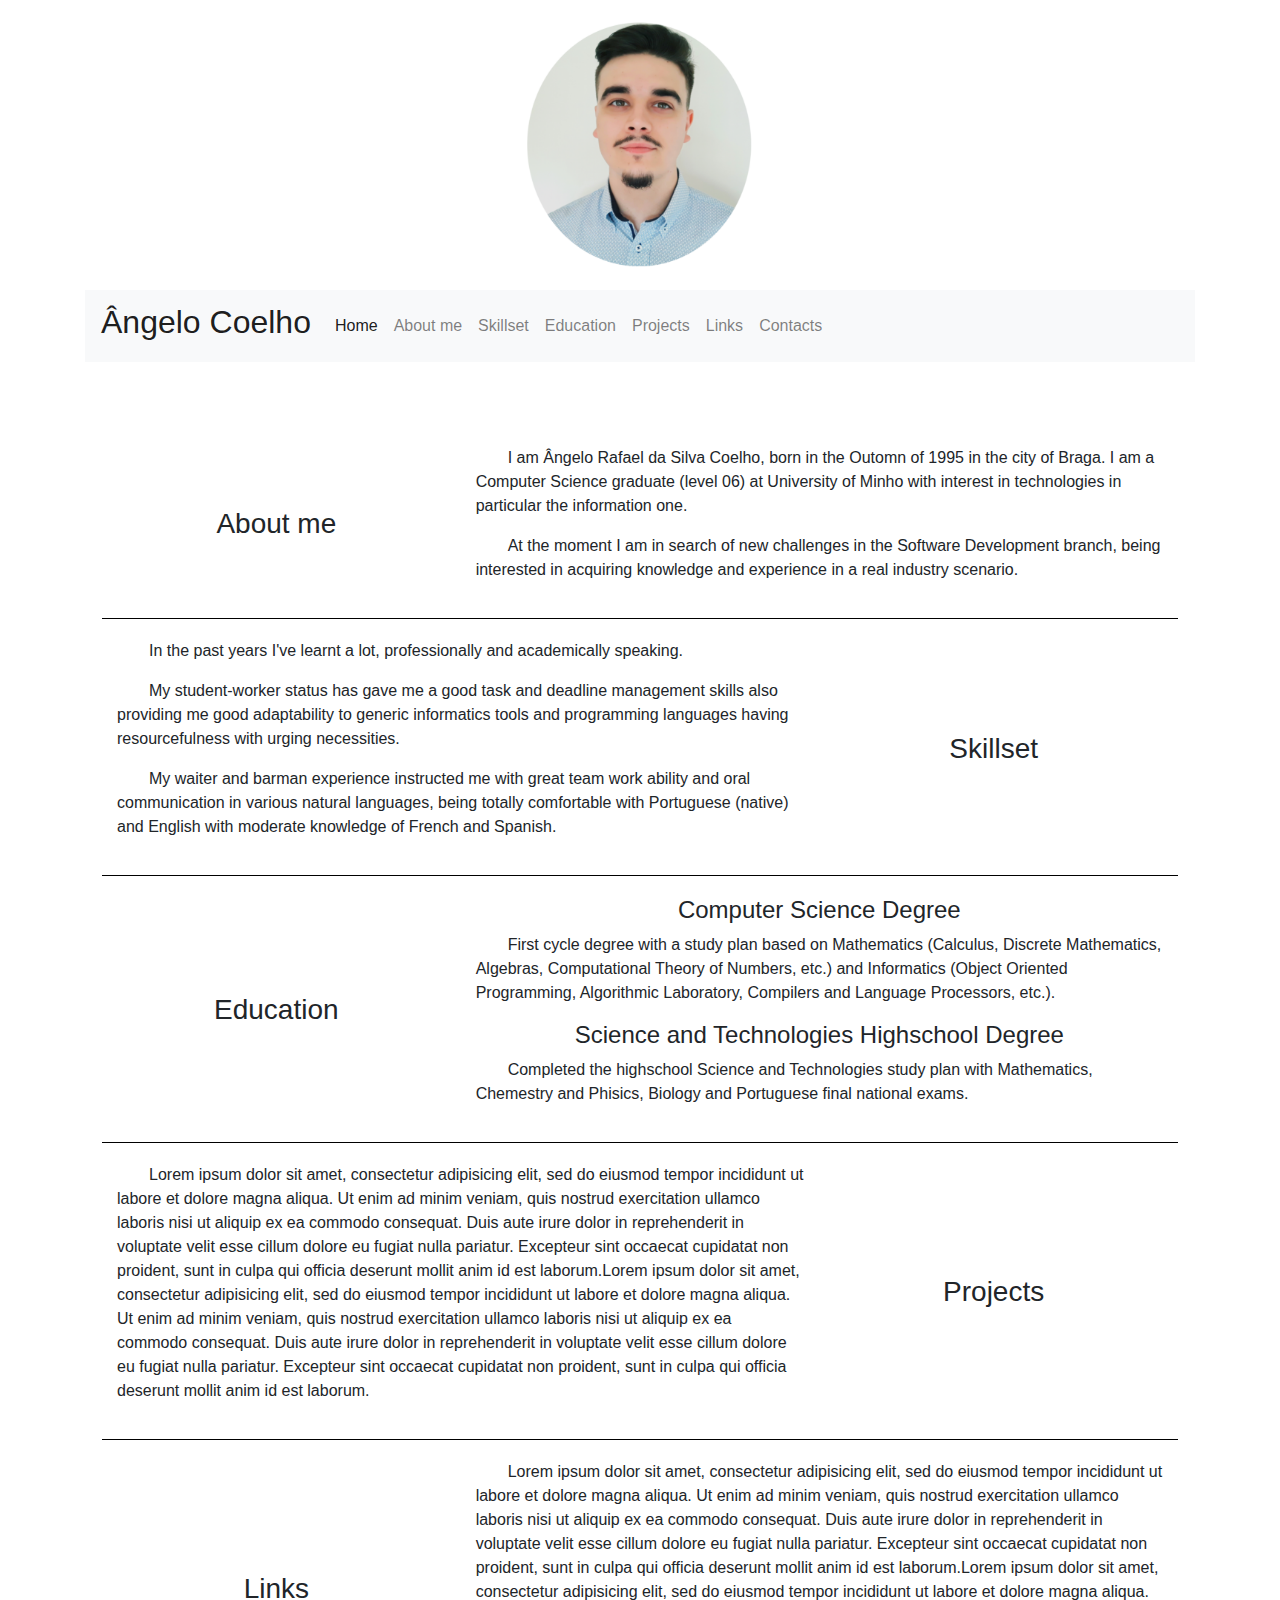
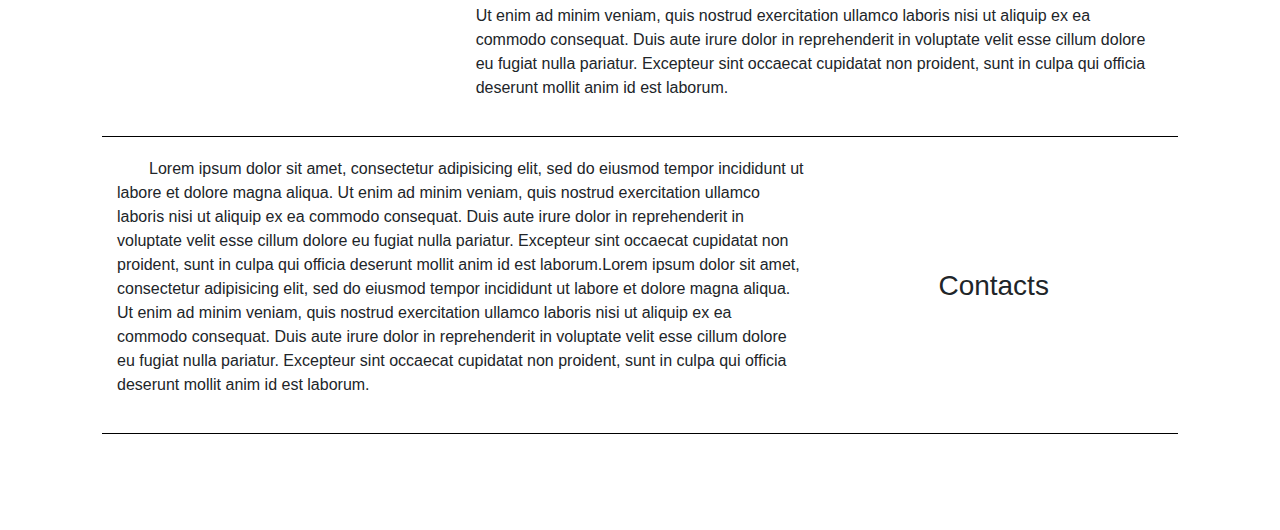
==== index.html @ bbdc009b "Education section text corrected" ====
<!doctype html>
<html lang="pt">
  <head>
    <!-- Required meta tags -->
    <meta charset="utf-8">
    <meta name="viewport" content="width=device-width, initial-scale=1, shrink-to-fit=no">

    <!-- Bootstrap CSS -->
    <link rel="stylesheet" href="https://maxcdn.bootstrapcdn.com/bootstrap/4.0.0/css/bootstrap.min.css" integrity="sha384-Gn5384xqQ1aoWXA+058RXPxPg6fy4IWvTNh0E263XmFcJlSAwiGgFAW/dAiS6JXm" crossorigin="anonymous">

    <style type="text/css">
      
    p {
      text-indent: 2em;
    }

    p + p {
    text-indent: 2em;
    } 

    .page-header{
      align-content: middle;
      text-align: center;
      padding: 20px 20px 20px 20px;
    }

    .page-header > img{
      height: 250px; 
    }

    .page-header > h1{
      font-size: 30pt;
    }


    .navbar-nav{
      float:right;
    }

    .navbar-brand{
      float:left;
    }

    .collapse{
      float:right;
    }

    .jumbotron{
      background-color: #FFF;
    }

    .row {
      border-bottom: 1px solid #000;
      padding-top: 20px;
    }

    .row-flex {
      display: -webkit-box;
      display: -ms-flexbox;
      display: flex;
      -ms-flex-wrap: wrap;
          flex-wrap: wrap;
    }

    [class*="col-"] {
      margin-bottom: 20px;
    }

    .content {
      height: 100%;
      padding: 20px 20px 10px 10px;
      /*background-color: rgb(5,5,5,.03);*/
      text-align:center;
      display: flex;
      flex-direction: column;
      justify-content: center;
    }

    .content > h3{
      vertical-align: middle !important;
    }

    .content-text > h4{
      vertical-align: middle !important;
      text-align:center;
    }

    </style>

    <title>Ângelo Coelho</title>
  </head>
  <body>
   
    <div class="container">
      

      <div class="page-header">
        <img src="img/avatar.png">

      </div>

      <nav class="navbar navbar-fixed-top  navbar-expand-lg navbar-light bg-light">
        <a class="navbar-brand" href="#">
          <h2>Ângelo Coelho</h2>
        </a>
        <button class="navbar-toggler" type="button" data-toggle="collapse" data-target="#navbarNavAltMarkup" aria-controls="navbarNavAltMarkup" aria-expanded="false" aria-label="Toggle navigation">
          <span class="navbar-toggler-icon"></span>
        </button>
        <div class="collapse navbar-collapse" id="navbarNavAltMarkup">
          <div class="navbar-nav">
            <a class="nav-item nav-link active" href="#">Home <span class="sr-only">(current)</span></a>
            <a class="nav-item nav-link" href="#aboutme">About me</a>
            <a class="nav-item nav-link" href="#skillset">Skillset</a>
            <a class="nav-item nav-link" href="#education">Education</a>
            <a class="nav-item nav-link" href="#projects">Projects</a>
            <a class="nav-item nav-link" href="#links">Links</a>
            <a class="nav-item nav-link" href="#contacts">Contacts</a>
          </div>
        </div>
      </nav>

      <div class="jumbotron">
        
          <div id="aboutme" class="row row-flex ">

            <div class="col-lg-4 col-md-4 col-sm-3 col-xs-3">
              <div class="content">
                <h3>About me</h3>
              </div>
              
              
            </div>

            <div class="col-lg-8 col-md-8 col-sm-9 col-xs-9">
              <p>I am Ângelo Rafael da Silva Coelho, born in the Outomn of 1995 in the city of Braga. I am a Computer Science graduate (level 06) at University of Minho with interest in technologies in particular the information one. </p>
              <p>At the moment I am in search of new challenges in the Software Development branch, being interested in acquiring knowledge and experience in a real industry scenario.</p>
            </div>
          </div>

          <div id="skillset" class="row row-flex">
            <div class="col-lg-8 col-md-8 col-sm-9 col-xs-9 col-xs-push-9">
              <p>In the past years I've learnt a lot, professionally and academically speaking.</p>
              <p>My student-worker status has gave me a good task and deadline management skills also providing me good adaptability to generic informatics tools and programming languages having resourcefulness with urging necessities.</p>
              <p>My waiter and barman experience instructed me with great team work ability and oral communication in various natural languages, being totally comfortable with Portuguese (native) and English with moderate knowledge of French and Spanish.</p>
            </div>

            <div class="col-lg-4 col-md-4 col-sm-3 col-xs-3 col-xs-pull-3">
              <div class="content">
                <h3>Skillset</h3>
              </div>
            </div>
          </div>


          <div id="education" class="row row-flex">
            <div class="col-lg-4 col-md-4 col-sm-3 col-xs-3">
              <div class="content">
                <h3>Education</h3>
              </div>
            </div>

            <div class="col-lg-8 col-md-8 col-sm-9 col-xs-9 ">
              <div class="content-text">
                <h4>Computer Science Degree</h4>
              </div>
              <p>First cycle degree with a study plan based on Mathematics (Calculus, Discrete Mathematics, Algebras, Computational Theory of Numbers, etc.) and Informatics (Object Oriented Programming, Algorithmic
     Laboratory, Compilers and Language Processors, etc.).</p>

              <div class="content-text">
                <h4>Science and Technologies Highschool Degree</h4>
                <p>Completed the highschool Science and Technologies study plan with Mathematics, Chemestry and Phisics, Biology and Portuguese final national exams. </p>
              </div>
            </div>
          </div>

          <div id="projects" class="row row-flex">
            <div class="col-lg-8 col-md-8 col-sm-9 col-xs-9">
              <p>Lorem ipsum dolor sit amet, consectetur adipisicing elit, sed do eiusmod
              tempor incididunt ut labore et dolore magna aliqua. Ut enim ad minim veniam,
              quis nostrud exercitation ullamco laboris nisi ut aliquip ex ea commodo
              consequat. Duis aute irure dolor in reprehenderit in voluptate velit esse
              cillum dolore eu fugiat nulla pariatur. Excepteur sint occaecat cupidatat non
              proident, sunt in culpa qui officia deserunt mollit anim id est laborum.Lorem ipsum dolor sit amet, consectetur adipisicing elit, sed do eiusmod
              tempor incididunt ut labore et dolore magna aliqua. Ut enim ad minim veniam,
              quis nostrud exercitation ullamco laboris nisi ut aliquip ex ea commodo
              consequat. Duis aute irure dolor in reprehenderit in voluptate velit esse
              cillum dolore eu fugiat nulla pariatur. Excepteur sint occaecat cupidatat non
              proident, sunt in culpa qui officia deserunt mollit anim id est laborum.</p>
            </div>

            <div class="col-lg-4 col-md-4 col-sm-3 col-xs-3">
              <div class="content">
                <h3>Projects</h3>
              </div>
            </div>
          </div>

          <div id="links" class="row row-flex">
            <div class="col-lg-4 col-md-4 col-sm-3 col-xs-3">
              <div class="content">
                <h3>Links</h3>
              </div>
            </div>

            <div class="col-lg-8 col-md-8 col-sm-9 col-xs-9">
              <p>Lorem ipsum dolor sit amet, consectetur adipisicing elit, sed do eiusmod
              tempor incididunt ut labore et dolore magna aliqua. Ut enim ad minim veniam,
              quis nostrud exercitation ullamco laboris nisi ut aliquip ex ea commodo
              consequat. Duis aute irure dolor in reprehenderit in voluptate velit esse
              cillum dolore eu fugiat nulla pariatur. Excepteur sint occaecat cupidatat non
              proident, sunt in culpa qui officia deserunt mollit anim id est laborum.Lorem ipsum dolor sit amet, consectetur adipisicing elit, sed do eiusmod
              tempor incididunt ut labore et dolore magna aliqua. Ut enim ad minim veniam,
              quis nostrud exercitation ullamco laboris nisi ut aliquip ex ea commodo
              consequat. Duis aute irure dolor in reprehenderit in voluptate velit esse
              cillum dolore eu fugiat nulla pariatur. Excepteur sint occaecat cupidatat non
              proident, sunt in culpa qui officia deserunt mollit anim id est laborum.</p>
            </div>
          </div>

          <div id="contacts" class="row row-flex">
            <div class="col-lg-8 col-md-8 col-sm-9 col-xs-9">
              <p>Lorem ipsum dolor sit amet, consectetur adipisicing elit, sed do eiusmod
              tempor incididunt ut labore et dolore magna aliqua. Ut enim ad minim veniam,
              quis nostrud exercitation ullamco laboris nisi ut aliquip ex ea commodo
              consequat. Duis aute irure dolor in reprehenderit in voluptate velit esse
              cillum dolore eu fugiat nulla pariatur. Excepteur sint occaecat cupidatat non
              proident, sunt in culpa qui officia deserunt mollit anim id est laborum.Lorem ipsum dolor sit amet, consectetur adipisicing elit, sed do eiusmod
              tempor incididunt ut labore et dolore magna aliqua. Ut enim ad minim veniam,
              quis nostrud exercitation ullamco laboris nisi ut aliquip ex ea commodo
              consequat. Duis aute irure dolor in reprehenderit in voluptate velit esse
              cillum dolore eu fugiat nulla pariatur. Excepteur sint occaecat cupidatat non
              proident, sunt in culpa qui officia deserunt mollit anim id est laborum.</p>
            </div>

            <div class="col-lg-4 col-md-4 col-sm-3 col-xs-3">
              <div class="content">
                <h3>Contacts</h3>
              </div>
            </div>
          </div>

      </div>

    </div>






    <!-- Optional JavaScript -->
    <!-- jQuery first, then Popper.js, then Bootstrap JS -->
    <script src="https://code.jquery.com/jquery-3.2.1.slim.min.js" integrity="sha384-KJ3o2DKtIkvYIK3UENzmM7KCkRr/rE9/Qpg6aAZGJwFDMVNA/GpGFF93hXpG5KkN" crossorigin="anonymous"></script>
    <script src="https://cdnjs.cloudflare.com/ajax/libs/popper.js/1.12.9/umd/popper.min.js" integrity="sha384-ApNbgh9B+Y1QKtv3Rn7W3mgPxhU9K/ScQsAP7hUibX39j7fakFPskvXusvfa0b4Q" crossorigin="anonymous"></script>
    <script src="https://maxcdn.bootstrapcdn.com/bootstrap/4.0.0/js/bootstrap.min.js" integrity="sha384-JZR6Spejh4U02d8jOt6vLEHfe/JQGiRRSQQxSfFWpi1MquVdAyjUar5+76PVCmYl" crossorigin="anonymous"></script>
  </body>
</html>
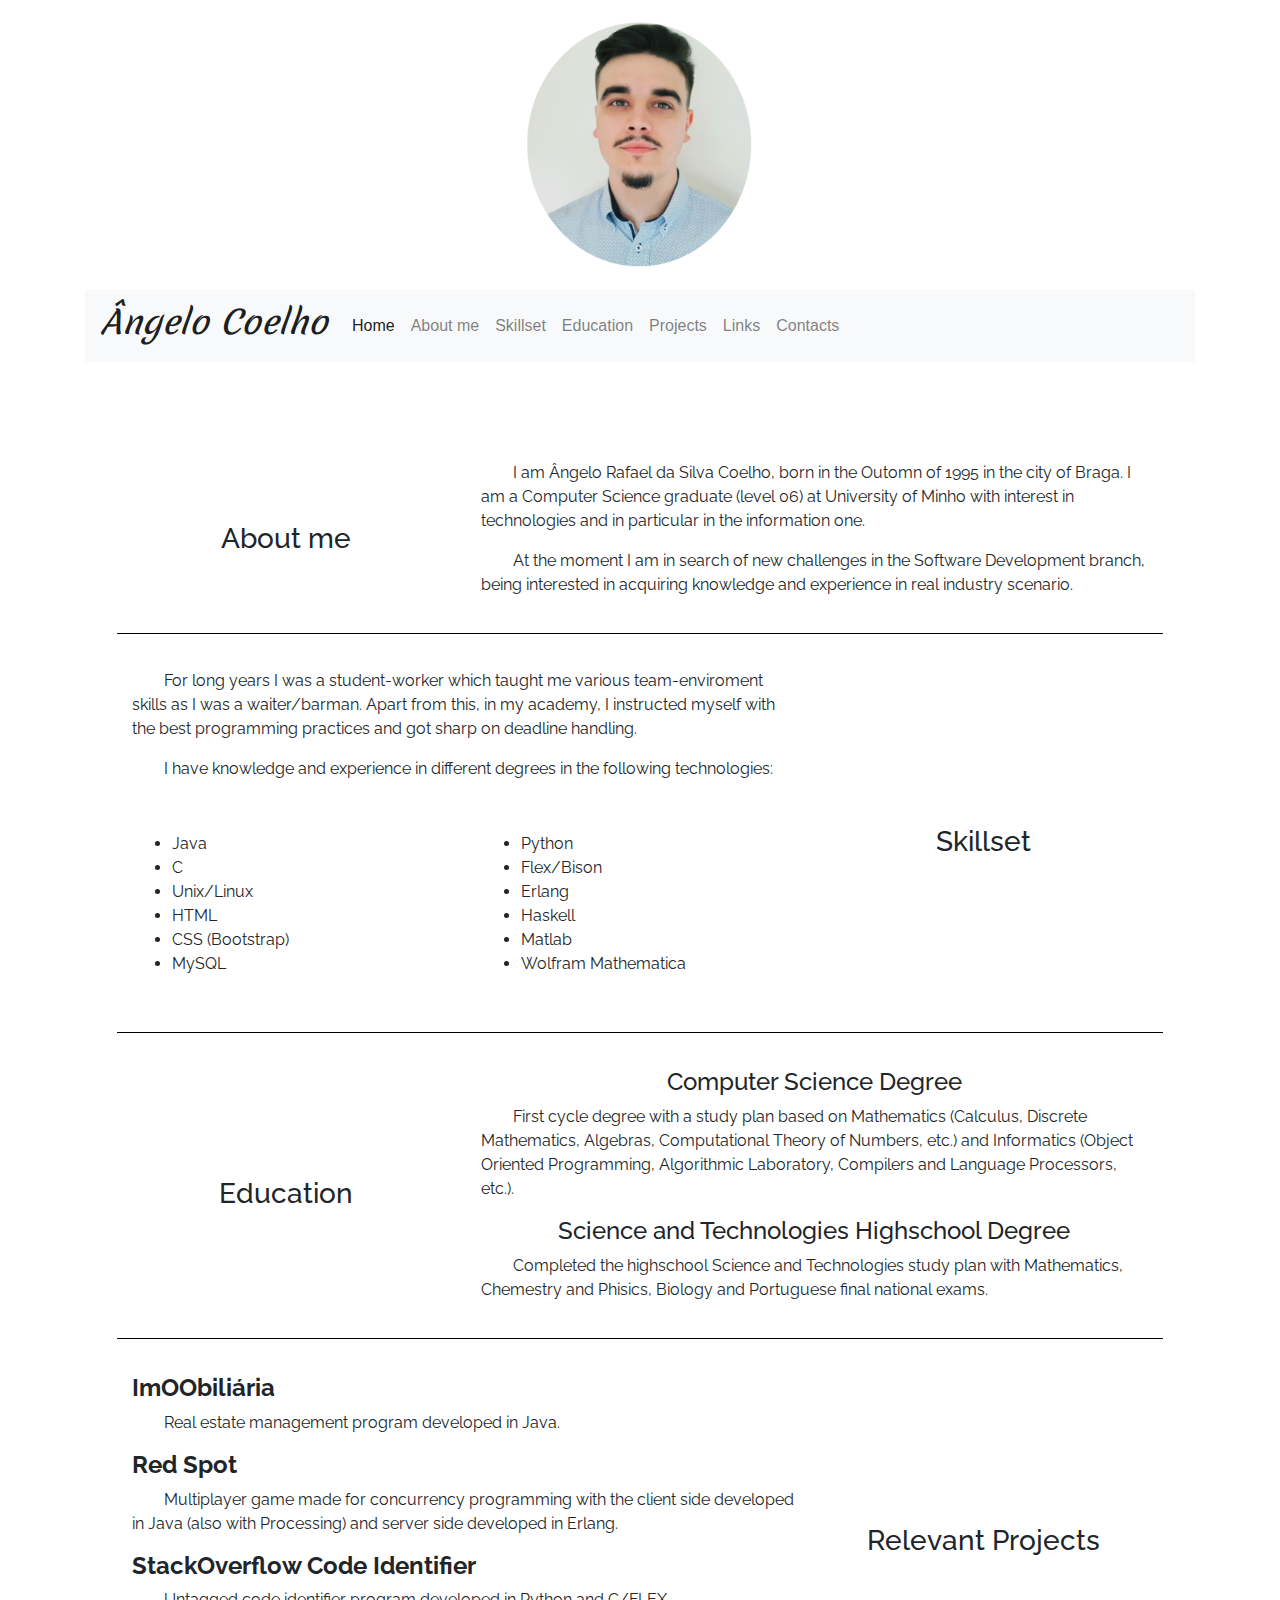
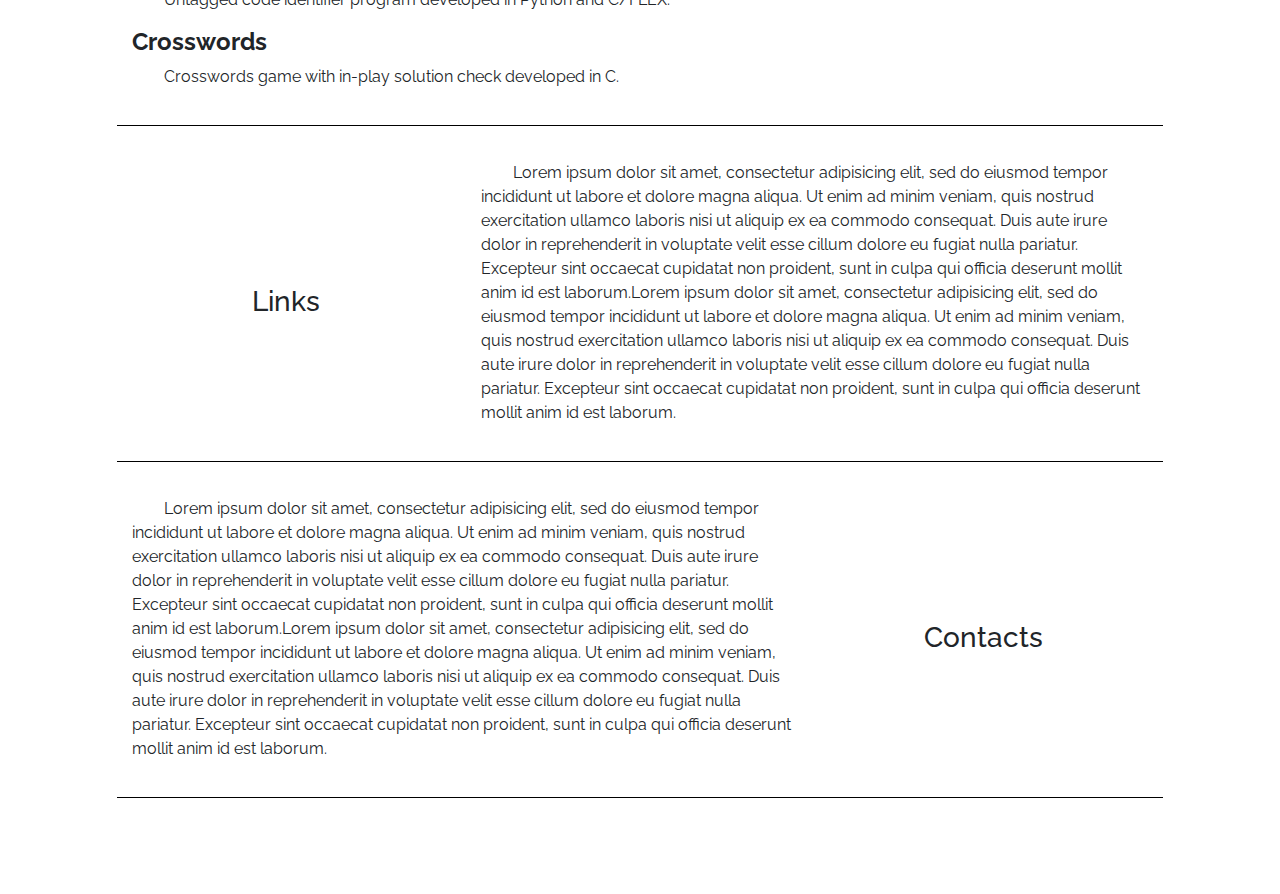
==== commit bd7590bc: "formating changes; complete until Relevant Projects;" ====
--- a/index.html
+++ b/index.html
@@ -8,6 +8,9 @@
     <!-- Bootstrap CSS -->
     <link rel="stylesheet" href="https://maxcdn.bootstrapcdn.com/bootstrap/4.0.0/css/bootstrap.min.css" integrity="sha384-Gn5384xqQ1aoWXA+058RXPxPg6fy4IWvTNh0E263XmFcJlSAwiGgFAW/dAiS6JXm" crossorigin="anonymous">
 
+    <link href="https://fonts.googleapis.com/css?family=Raleway|Merienda" rel="stylesheet">
+
+
     <style type="text/css">
       
     p {
@@ -28,10 +31,6 @@
       height: 250px; 
     }
 
-    .page-header > h1{
-      font-size: 30pt;
-    }
-
 
     .navbar-nav{
       float:right;
@@ -39,6 +38,7 @@
 
     .navbar-brand{
       float:left;
+      font-family: 'Merienda', cursive;
     }
 
     .collapse{
@@ -47,14 +47,20 @@
 
     .jumbotron{
       background-color: #FFF;
+      font-family: 'Raleway', sans-serif;
     }
 
     .row {
       border-bottom: 1px solid #000;
-      padding-top: 20px;
-    }
-
-    .row-flex {
+      padding-top: 35px;
+    }
+
+    .row  .row {
+      border-bottom: none;
+      padding-top: 35px;
+    }
+
+     {
       display: -webkit-box;
       display: -ms-flexbox;
       display: flex;
@@ -74,6 +80,8 @@
       display: flex;
       flex-direction: column;
       justify-content: center;
+      font-size: 25px;
+      font-weight: 900;
     }
 
     .content > h3{
@@ -101,13 +109,13 @@
 
       <nav class="navbar navbar-fixed-top  navbar-expand-lg navbar-light bg-light">
         <a class="navbar-brand" href="#">
-          <h2>Ângelo Coelho</h2>
+          <h2><em>Ângelo Coelho</em></h2>
         </a>
         <button class="navbar-toggler" type="button" data-toggle="collapse" data-target="#navbarNavAltMarkup" aria-controls="navbarNavAltMarkup" aria-expanded="false" aria-label="Toggle navigation">
           <span class="navbar-toggler-icon"></span>
         </button>
         <div class="collapse navbar-collapse" id="navbarNavAltMarkup">
-          <div class="navbar-nav">
+          <div class="navbar-nav ">
             <a class="nav-item nav-link active" href="#">Home <span class="sr-only">(current)</span></a>
             <a class="nav-item nav-link" href="#aboutme">About me</a>
             <a class="nav-item nav-link" href="#skillset">Skillset</a>
@@ -119,47 +127,72 @@
         </div>
       </nav>
 
+    <div class="container">
       <div class="jumbotron">
         
-          <div id="aboutme" class="row row-flex ">
-
-            <div class="col-lg-4 col-md-4 col-sm-3 col-xs-3">
+          <div id="aboutme" class="row flex-sm-row-reverse">
+
+
+            <div class=" col-sm-8 ">
+              <p>I am Ângelo Rafael da Silva Coelho, born in the Outomn of 1995 in the city of Braga. I am a Computer Science graduate (level 06) at University of Minho with interest in technologies and in particular in the information one. </p>
+              <p>At the moment I am in search of new challenges in the Software Development branch, being interested in acquiring knowledge and experience in real industry scenario.</p>
+            </div>
+
+
+            <div class=" col-sm-4 ">
               <div class="content">
                 <h3>About me</h3>
               </div>
               
-              
-            </div>
-
-            <div class="col-lg-8 col-md-8 col-sm-9 col-xs-9">
-              <p>I am Ângelo Rafael da Silva Coelho, born in the Outomn of 1995 in the city of Braga. I am a Computer Science graduate (level 06) at University of Minho with interest in technologies in particular the information one. </p>
-              <p>At the moment I am in search of new challenges in the Software Development branch, being interested in acquiring knowledge and experience in a real industry scenario.</p>
-            </div>
-          </div>
-
-          <div id="skillset" class="row row-flex">
-            <div class="col-lg-8 col-md-8 col-sm-9 col-xs-9 col-xs-push-9">
-              <p>In the past years I've learnt a lot, professionally and academically speaking.</p>
-              <p>My student-worker status has gave me a good task and deadline management skills also providing me good adaptability to generic informatics tools and programming languages having resourcefulness with urging necessities.</p>
-              <p>My waiter and barman experience instructed me with great team work ability and oral communication in various natural languages, being totally comfortable with Portuguese (native) and English with moderate knowledge of French and Spanish.</p>
-            </div>
-
-            <div class="col-lg-4 col-md-4 col-sm-3 col-xs-3 col-xs-pull-3">
+            </div>
+          </div>
+
+
+          <div id="skillset" class="row flex-sm-row-reverse">
+
+            <div class="col-sm-4 ">
               <div class="content">
                 <h3>Skillset</h3>
               </div>
             </div>
-          </div>
-
-
-          <div id="education" class="row row-flex">
-            <div class="col-lg-4 col-md-4 col-sm-3 col-xs-3">
-              <div class="content">
-                <h3>Education</h3>
-              </div>
-            </div>
-
-            <div class="col-lg-8 col-md-8 col-sm-9 col-xs-9 ">
+
+            <div class=" col-sm-8 ">
+             <!--  <p>In the past years I've learnt a lot, professionally and academically speaking.</p> -->
+              <p>For long years I was a student-worker which taught me various team-enviroment skills as I was a waiter/barman. Apart from this, in my academy, I instructed myself with the best programming practices and got sharp on deadline handling.</p>
+              <p>I have knowledge and experience in different degrees in the following technologies:</p>
+              <div class="row">
+                <div class="col-sm-6">
+                  <ul>
+                    <li>Java</li>
+                    <li>C</li>
+                    <li>Unix/Linux</li>
+                    <li>HTML</li>
+                    <li>CSS (Bootstrap)</li>
+                    <li>MySQL</li>
+                  </ul>
+                </div>
+
+                <div class="col-sm-6">
+                  <ul>
+                    <li>Python</li>
+                    <li>Flex/Bison</li>
+                    <li>Erlang</li>
+                    <li>Haskell</li>
+                    <li>Matlab</li>
+                    <li>Wolfram Mathematica</li>
+                  </ul>
+                </div>
+              </div>    
+            </div>
+
+
+          </div>
+
+
+          <div id="education" class="row flex-sm-row-reverse">
+            
+
+            <div class=" col-sm-8  ">
               <div class="content-text">
                 <h4>Computer Science Degree</h4>
               </div>
@@ -171,10 +204,44 @@
                 <p>Completed the highschool Science and Technologies study plan with Mathematics, Chemestry and Phisics, Biology and Portuguese final national exams. </p>
               </div>
             </div>
-          </div>
-
-          <div id="projects" class="row row-flex">
-            <div class="col-lg-8 col-md-8 col-sm-9 col-xs-9">
+
+            <div class=" col-sm-4 ">
+              <div class="content">
+                <h3>Education</h3>
+              </div>
+            </div>
+
+          </div>
+
+          <div id="projects" class="row flex-sm-row-reverse">
+
+            <div class="col-sm-4 ">
+              <div class="content">
+                <h3>Relevant Projects</h3>
+              </div>
+            </div>
+
+            <div class=" col-sm-8 ">
+              <h4><b>ImOObiliária</b></h4>
+              <p>Real estate management program developed in Java.</p>
+
+              <h4><b>Red Spot</b></h4>
+              <p>Multiplayer game made for concurrency programming with the client side developed in Java (also with Processing) and server side developed in Erlang.</p>
+
+              <h4><b>StackOverflow Code Identifier</b></h4>
+              <p>Untagged code identifier program developed in Python and C/FLEX.</p>
+
+              <h4><b>Crosswords</b></h4>
+              <p>Crosswords game with in-play solution check developed in C.</p>
+            </div>
+
+            
+          </div>
+
+          <div id="links" class="row flex-sm-row-reverse">
+            
+
+            <div class=" col-sm-8">
               <p>Lorem ipsum dolor sit amet, consectetur adipisicing elit, sed do eiusmod
               tempor incididunt ut labore et dolore magna aliqua. Ut enim ad minim veniam,
               quis nostrud exercitation ullamco laboris nisi ut aliquip ex ea commodo
@@ -188,21 +255,22 @@
               proident, sunt in culpa qui officia deserunt mollit anim id est laborum.</p>
             </div>
 
-            <div class="col-lg-4 col-md-4 col-sm-3 col-xs-3">
-              <div class="content">
-                <h3>Projects</h3>
-              </div>
-            </div>
-          </div>
-
-          <div id="links" class="row row-flex">
-            <div class="col-lg-4 col-md-4 col-sm-3 col-xs-3">
+            <div class=" col-sm-4 ">
               <div class="content">
                 <h3>Links</h3>
               </div>
             </div>
-
-            <div class="col-lg-8 col-md-8 col-sm-9 col-xs-9">
+          </div>
+
+          <div id="contacts" class="row flex-sm-row-reverse">
+
+            <div class=" col-sm-4">
+              <div class="content">
+                <h3>Contacts</h3>
+              </div>
+            </div>
+
+            <div class=" col-sm-8 ">
               <p>Lorem ipsum dolor sit amet, consectetur adipisicing elit, sed do eiusmod
               tempor incididunt ut labore et dolore magna aliqua. Ut enim ad minim veniam,
               quis nostrud exercitation ullamco laboris nisi ut aliquip ex ea commodo
@@ -215,30 +283,11 @@
               cillum dolore eu fugiat nulla pariatur. Excepteur sint occaecat cupidatat non
               proident, sunt in culpa qui officia deserunt mollit anim id est laborum.</p>
             </div>
-          </div>
-
-          <div id="contacts" class="row row-flex">
-            <div class="col-lg-8 col-md-8 col-sm-9 col-xs-9">
-              <p>Lorem ipsum dolor sit amet, consectetur adipisicing elit, sed do eiusmod
-              tempor incididunt ut labore et dolore magna aliqua. Ut enim ad minim veniam,
-              quis nostrud exercitation ullamco laboris nisi ut aliquip ex ea commodo
-              consequat. Duis aute irure dolor in reprehenderit in voluptate velit esse
-              cillum dolore eu fugiat nulla pariatur. Excepteur sint occaecat cupidatat non
-              proident, sunt in culpa qui officia deserunt mollit anim id est laborum.Lorem ipsum dolor sit amet, consectetur adipisicing elit, sed do eiusmod
-              tempor incididunt ut labore et dolore magna aliqua. Ut enim ad minim veniam,
-              quis nostrud exercitation ullamco laboris nisi ut aliquip ex ea commodo
-              consequat. Duis aute irure dolor in reprehenderit in voluptate velit esse
-              cillum dolore eu fugiat nulla pariatur. Excepteur sint occaecat cupidatat non
-              proident, sunt in culpa qui officia deserunt mollit anim id est laborum.</p>
-            </div>
-
-            <div class="col-lg-4 col-md-4 col-sm-3 col-xs-3">
-              <div class="content">
-                <h3>Contacts</h3>
-              </div>
-            </div>
-          </div>
-
+
+            
+          </div>
+
+        </div>
       </div>
 
     </div>
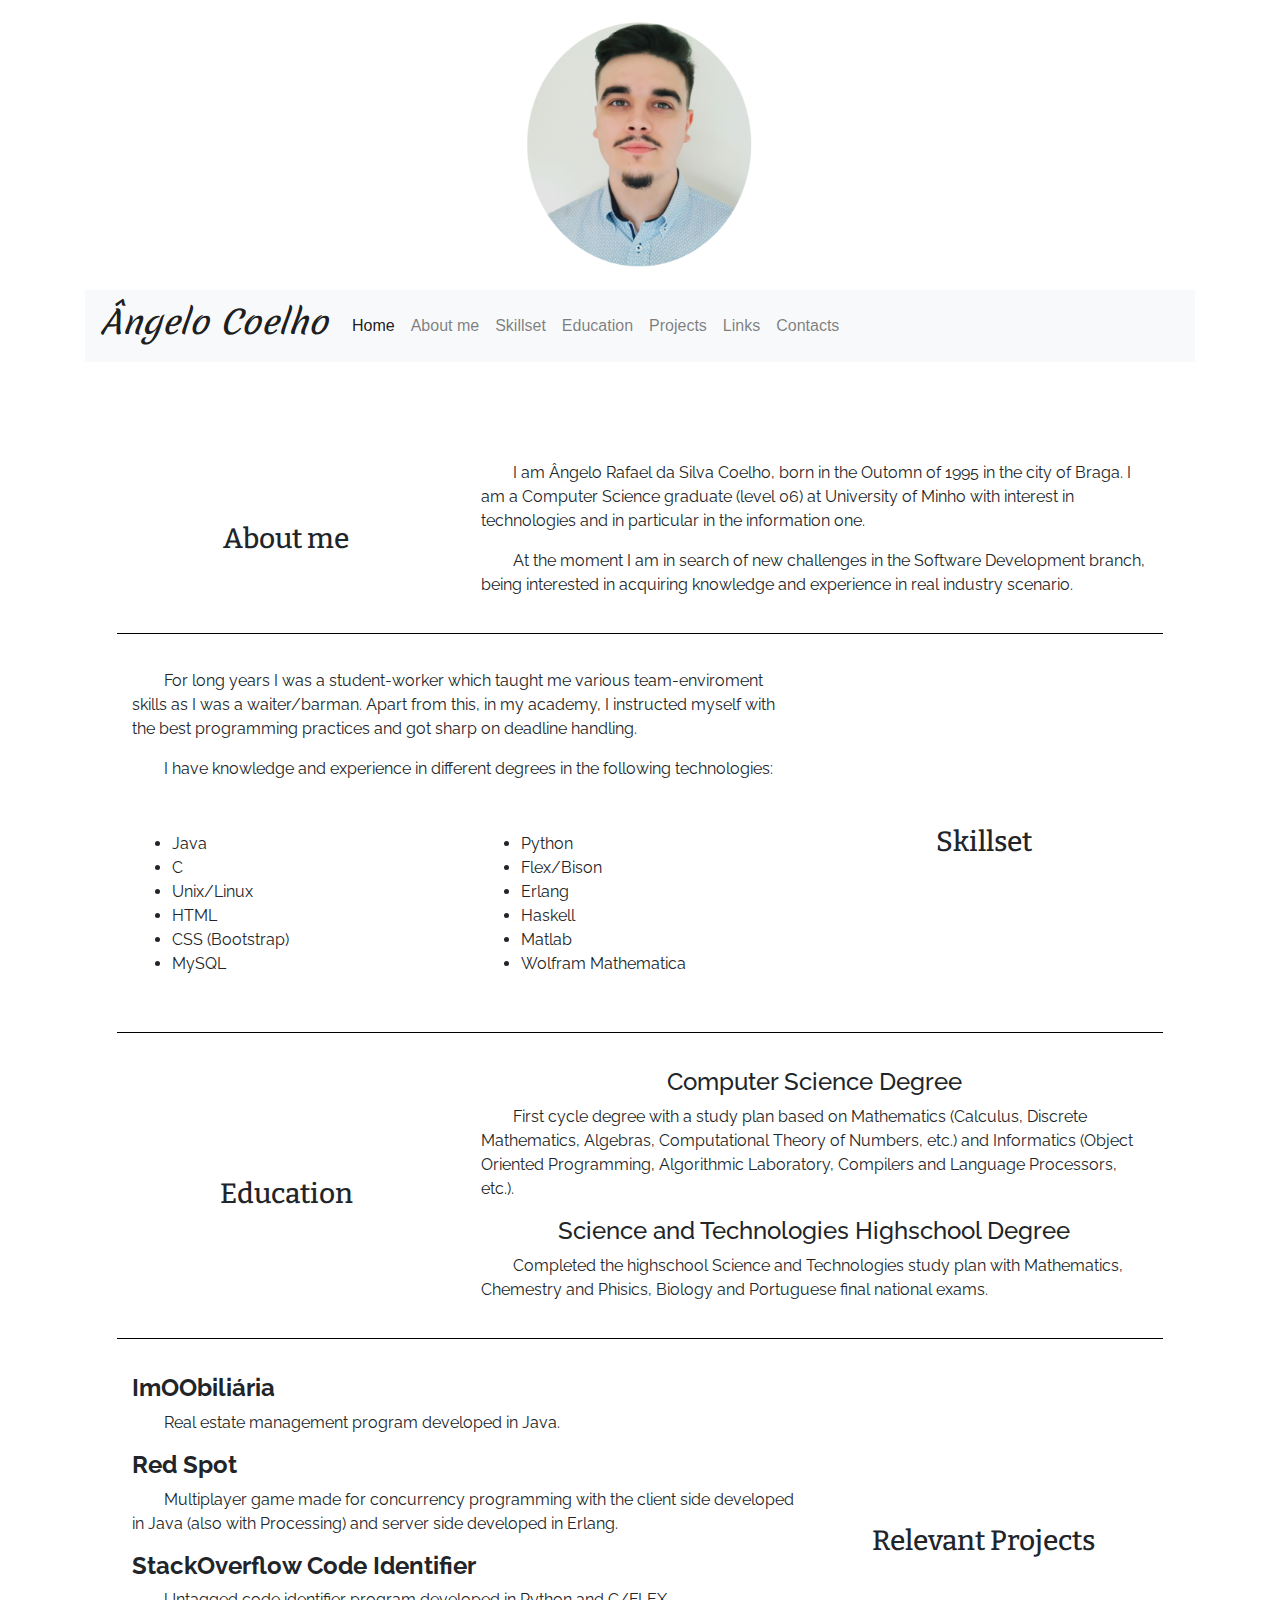
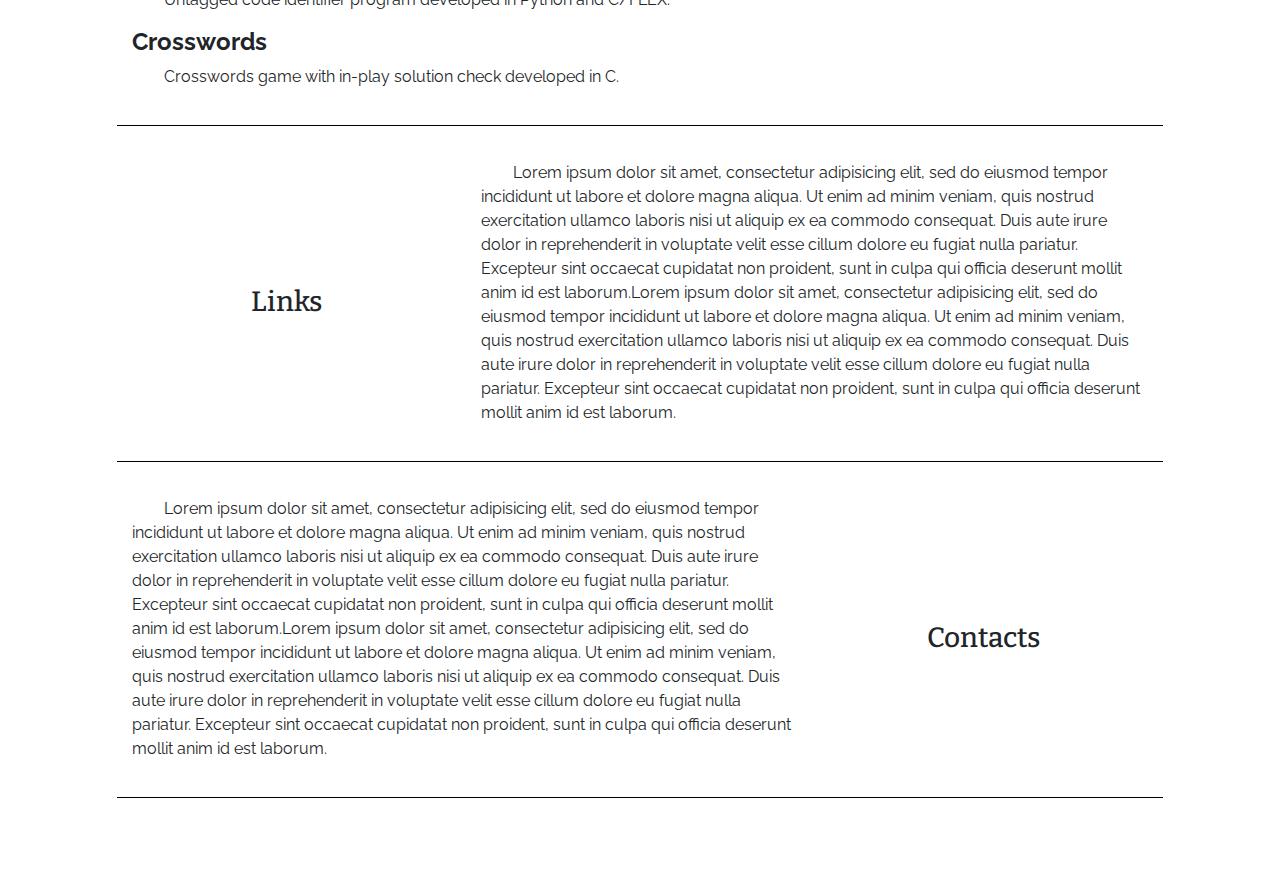
==== commit 90fecf9a: "left tittle columns fixed; font changed" ====
--- a/index.html
+++ b/index.html
@@ -8,7 +8,7 @@
     <!-- Bootstrap CSS -->
     <link rel="stylesheet" href="https://maxcdn.bootstrapcdn.com/bootstrap/4.0.0/css/bootstrap.min.css" integrity="sha384-Gn5384xqQ1aoWXA+058RXPxPg6fy4IWvTNh0E263XmFcJlSAwiGgFAW/dAiS6JXm" crossorigin="anonymous">
 
-    <link href="https://fonts.googleapis.com/css?family=Raleway|Merienda" rel="stylesheet">
+    <link href="https://fonts.googleapis.com/css?family=Raleway|Merienda|Bitter" rel="stylesheet">
 
 
     <style type="text/css">
@@ -82,6 +82,7 @@
       justify-content: center;
       font-size: 25px;
       font-weight: 900;
+      font-family: 'Bitter';
     }
 
     .content > h3{
@@ -130,8 +131,15 @@
     <div class="container">
       <div class="jumbotron">
         
-          <div id="aboutme" class="row flex-sm-row-reverse">
-
+          <div id="aboutme" class="row ">
+
+
+            <div class=" col-sm-4 ">
+              <div class="content">
+                <h3>About me</h3>
+              </div>
+              
+            </div>
 
             <div class=" col-sm-8 ">
               <p>I am Ângelo Rafael da Silva Coelho, born in the Outomn of 1995 in the city of Braga. I am a Computer Science graduate (level 06) at University of Minho with interest in technologies and in particular in the information one. </p>
@@ -139,12 +147,6 @@
             </div>
 
 
-            <div class=" col-sm-4 ">
-              <div class="content">
-                <h3>About me</h3>
-              </div>
-              
-            </div>
           </div>
 
 
@@ -189,8 +191,14 @@
           </div>
 
 
-          <div id="education" class="row flex-sm-row-reverse">
-            
+          <div id="education" class="row ">
+            
+
+            <div class=" col-sm-4 ">
+              <div class="content">
+                <h3>Education</h3>
+              </div>
+            </div>
 
             <div class=" col-sm-8  ">
               <div class="content-text">
@@ -205,11 +213,6 @@
               </div>
             </div>
 
-            <div class=" col-sm-4 ">
-              <div class="content">
-                <h3>Education</h3>
-              </div>
-            </div>
 
           </div>
 
@@ -238,8 +241,13 @@
             
           </div>
 
-          <div id="links" class="row flex-sm-row-reverse">
-            
+          <div id="links" class="row ">
+            
+            <div class=" col-sm-4 ">
+              <div class="content">
+                <h3>Links</h3>
+              </div>
+            </div>
 
             <div class=" col-sm-8">
               <p>Lorem ipsum dolor sit amet, consectetur adipisicing elit, sed do eiusmod
@@ -255,11 +263,7 @@
               proident, sunt in culpa qui officia deserunt mollit anim id est laborum.</p>
             </div>
 
-            <div class=" col-sm-4 ">
-              <div class="content">
-                <h3>Links</h3>
-              </div>
-            </div>
+            
           </div>
 
           <div id="contacts" class="row flex-sm-row-reverse">
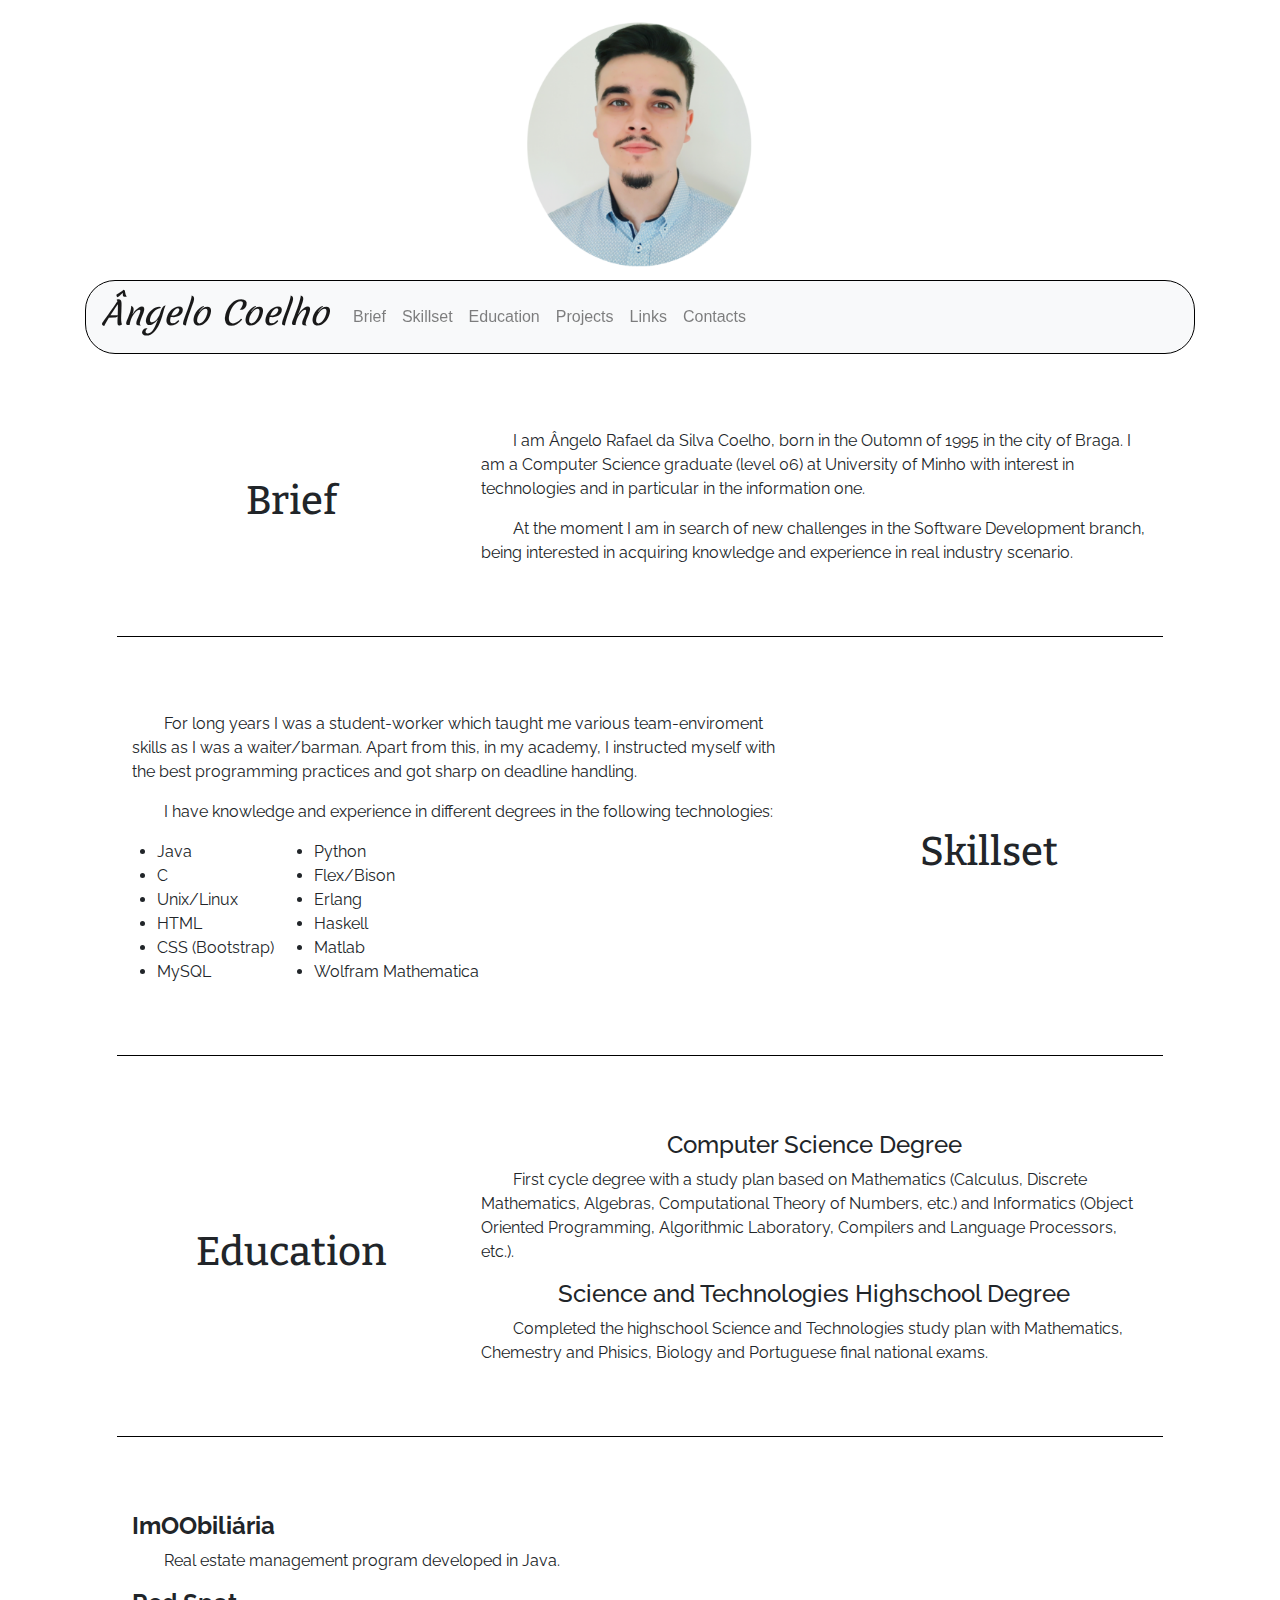
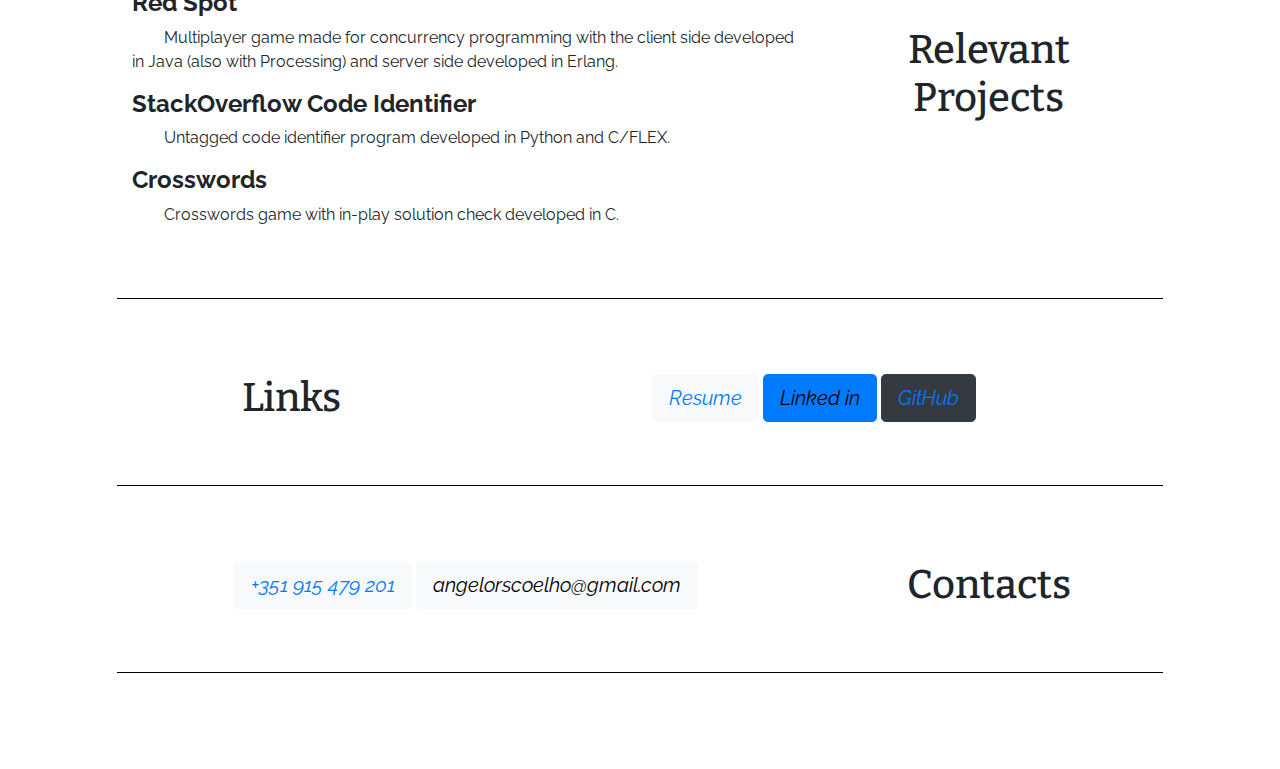
==== commit 462209b1: "90% done; create handling for navbar stick-top" ====
--- a/index.html
+++ b/index.html
@@ -12,6 +12,7 @@
 
 
     <style type="text/css">
+
       
     p {
       text-indent: 2em;
@@ -21,16 +22,25 @@
     text-indent: 2em;
     } 
 
+
+    .col-md-8 > .container{
+      text-align:center;
+    }
+
     .page-header{
       align-content: middle;
       text-align: center;
-      padding: 20px 20px 20px 20px;
+      padding: 20px 20px 10px 20px;
     }
 
     .page-header > img{
       height: 250px; 
     }
 
+    .navbar{
+      border: 1px solid #000;
+      border-radius: 30px;
+    }
 
     .navbar-nav{
       float:right;
@@ -48,33 +58,30 @@
     .jumbotron{
       background-color: #FFF;
       font-family: 'Raleway', sans-serif;
+      padding-top: 0px;
     }
 
     .row {
       border-bottom: 1px solid #000;
-      padding-top: 35px;
+      padding: 75px 0px 55px 0px;
     }
 
     .row  .row {
       border-bottom: none;
-      padding-top: 35px;
-    }
-
-     {
-      display: -webkit-box;
-      display: -ms-flexbox;
-      display: flex;
-      -ms-flex-wrap: wrap;
-          flex-wrap: wrap;
-    }
-
-    [class*="col-"] {
+      /*padding-top: 35px;*/
+    }
+
+     .col > .row {
+      padding: 0px 0px 0px 0px;
+    }
+
+    /*[class*="col-"] {
       margin-bottom: 20px;
-    }
+    }*/
 
     .content {
       height: 100%;
-      padding: 20px 20px 10px 10px;
+      /*padding: 20px 20px 10px 10px;*/
       /*background-color: rgb(5,5,5,.03);*/
       text-align:center;
       display: flex;
@@ -87,12 +94,15 @@
 
     .content > h3{
       vertical-align: middle !important;
+      font-size: 40px;
     }
 
     .content-text > h4{
       vertical-align: middle !important;
       text-align:center;
     }
+
+  
 
     </style>
 
@@ -108,7 +118,7 @@
 
       </div>
 
-      <nav class="navbar navbar-fixed-top  navbar-expand-lg navbar-light bg-light">
+      <nav class="navbar sticky-top  navbar-expand-md navbar-light bg-light" >
         <a class="navbar-brand" href="#">
           <h2><em>Ângelo Coelho</em></h2>
         </a>
@@ -117,8 +127,7 @@
         </button>
         <div class="collapse navbar-collapse" id="navbarNavAltMarkup">
           <div class="navbar-nav ">
-            <a class="nav-item nav-link active" href="#">Home <span class="sr-only">(current)</span></a>
-            <a class="nav-item nav-link" href="#aboutme">About me</a>
+            <a class="nav-item nav-link" href="#brief">Brief</a>
             <a class="nav-item nav-link" href="#skillset">Skillset</a>
             <a class="nav-item nav-link" href="#education">Education</a>
             <a class="nav-item nav-link" href="#projects">Projects</a>
@@ -131,17 +140,17 @@
     <div class="container">
       <div class="jumbotron">
         
-          <div id="aboutme" class="row ">
-
-
-            <div class=" col-sm-4 ">
-              <div class="content">
-                <h3>About me</h3>
+          <div id="brief" class="row ">
+
+
+            <div class="col col-md-4 ">
+              <div class="content">
+                <h3>Brief</h3>
               </div>
               
             </div>
 
-            <div class=" col-sm-8 ">
+            <div class=" col-md-8 ">
               <p>I am Ângelo Rafael da Silva Coelho, born in the Outomn of 1995 in the city of Braga. I am a Computer Science graduate (level 06) at University of Minho with interest in technologies and in particular in the information one. </p>
               <p>At the moment I am in search of new challenges in the Software Development branch, being interested in acquiring knowledge and experience in real industry scenario.</p>
             </div>
@@ -152,18 +161,17 @@
 
           <div id="skillset" class="row flex-sm-row-reverse">
 
-            <div class="col-sm-4 ">
+            <div class="col-md-4 ">
               <div class="content">
                 <h3>Skillset</h3>
               </div>
             </div>
 
-            <div class=" col-sm-8 ">
-             <!--  <p>In the past years I've learnt a lot, professionally and academically speaking.</p> -->
+            <div class="col col-md-8 ">
               <p>For long years I was a student-worker which taught me various team-enviroment skills as I was a waiter/barman. Apart from this, in my academy, I instructed myself with the best programming practices and got sharp on deadline handling.</p>
               <p>I have knowledge and experience in different degrees in the following technologies:</p>
               <div class="row">
-                <div class="col-sm-6">
+                <div class="col-xs-6">
                   <ul>
                     <li>Java</li>
                     <li>C</li>
@@ -173,8 +181,7 @@
                     <li>MySQL</li>
                   </ul>
                 </div>
-
-                <div class="col-sm-6">
+                <div class="col-xs-6">
                   <ul>
                     <li>Python</li>
                     <li>Flex/Bison</li>
@@ -194,13 +201,13 @@
           <div id="education" class="row ">
             
 
-            <div class=" col-sm-4 ">
+            <div class=" col-md-4 ">
               <div class="content">
                 <h3>Education</h3>
               </div>
             </div>
 
-            <div class=" col-sm-8  ">
+            <div class=" col-md-8  ">
               <div class="content-text">
                 <h4>Computer Science Degree</h4>
               </div>
@@ -218,13 +225,13 @@
 
           <div id="projects" class="row flex-sm-row-reverse">
 
-            <div class="col-sm-4 ">
+            <div class="col-md-4 ">
               <div class="content">
                 <h3>Relevant Projects</h3>
               </div>
             </div>
 
-            <div class=" col-sm-8 ">
+            <div class=" col-md-8 ">
               <h4><b>ImOObiliária</b></h4>
               <p>Real estate management program developed in Java.</p>
 
@@ -243,24 +250,28 @@
 
           <div id="links" class="row ">
             
-            <div class=" col-sm-4 ">
+            <div class=" col-md-4 ">
               <div class="content">
                 <h3>Links</h3>
               </div>
             </div>
 
-            <div class=" col-sm-8">
-              <p>Lorem ipsum dolor sit amet, consectetur adipisicing elit, sed do eiusmod
-              tempor incididunt ut labore et dolore magna aliqua. Ut enim ad minim veniam,
-              quis nostrud exercitation ullamco laboris nisi ut aliquip ex ea commodo
-              consequat. Duis aute irure dolor in reprehenderit in voluptate velit esse
-              cillum dolore eu fugiat nulla pariatur. Excepteur sint occaecat cupidatat non
-              proident, sunt in culpa qui officia deserunt mollit anim id est laborum.Lorem ipsum dolor sit amet, consectetur adipisicing elit, sed do eiusmod
-              tempor incididunt ut labore et dolore magna aliqua. Ut enim ad minim veniam,
-              quis nostrud exercitation ullamco laboris nisi ut aliquip ex ea commodo
-              consequat. Duis aute irure dolor in reprehenderit in voluptate velit esse
-              cillum dolore eu fugiat nulla pariatur. Excepteur sint occaecat cupidatat non
-              proident, sunt in culpa qui officia deserunt mollit anim id est laborum.</p>
+            <div class=" col-md-8">
+              <div class="container">
+                
+
+                  <button type="button" class="btn btn-lg btn-light"><a href="doc/cv.pdf" target="_blank"><em>Resume</em></a></button>
+
+
+
+                 <button type="button" class="btn btn-lg btn-primary"><a href="https://www.linkedin.com/in/%C3%A2ngelo-coelho-7b486711a/" target="_blank" style="color:#000;"><em>Linked in</em></a></button>
+
+
+
+                  <button type="button" class="btn btn-lg btn-dark"><a href="https://github.com/angelorscoelho" target="_blank"><em>GitHub</em></a></button>
+
+
+              </div>
             </div>
 
             
@@ -268,24 +279,24 @@
 
           <div id="contacts" class="row flex-sm-row-reverse">
 
-            <div class=" col-sm-4">
+            <div class=" col-md-4">
               <div class="content">
                 <h3>Contacts</h3>
               </div>
             </div>
 
-            <div class=" col-sm-8 ">
-              <p>Lorem ipsum dolor sit amet, consectetur adipisicing elit, sed do eiusmod
-              tempor incididunt ut labore et dolore magna aliqua. Ut enim ad minim veniam,
-              quis nostrud exercitation ullamco laboris nisi ut aliquip ex ea commodo
-              consequat. Duis aute irure dolor in reprehenderit in voluptate velit esse
-              cillum dolore eu fugiat nulla pariatur. Excepteur sint occaecat cupidatat non
-              proident, sunt in culpa qui officia deserunt mollit anim id est laborum.Lorem ipsum dolor sit amet, consectetur adipisicing elit, sed do eiusmod
-              tempor incididunt ut labore et dolore magna aliqua. Ut enim ad minim veniam,
-              quis nostrud exercitation ullamco laboris nisi ut aliquip ex ea commodo
-              consequat. Duis aute irure dolor in reprehenderit in voluptate velit esse
-              cillum dolore eu fugiat nulla pariatur. Excepteur sint occaecat cupidatat non
-              proident, sunt in culpa qui officia deserunt mollit anim id est laborum.</p>
+            <div class=" col-md-8">
+              <div class="container">
+                
+
+                  <button type="button" class="btn btn-lg btn-light"><a href="tel:+351915479201" target="_blank"><em>+351 915 479 201</em></a></button>
+
+
+                 <button type="button" class="btn btn-lg btn-light"><a href="mailto:ngelorscoelho@gmail.com" target="_blank" style="color:#000;"><em>angelorscoelho@gmail.com</em></a></button>
+
+
+
+              </div>
             </div>
 
             
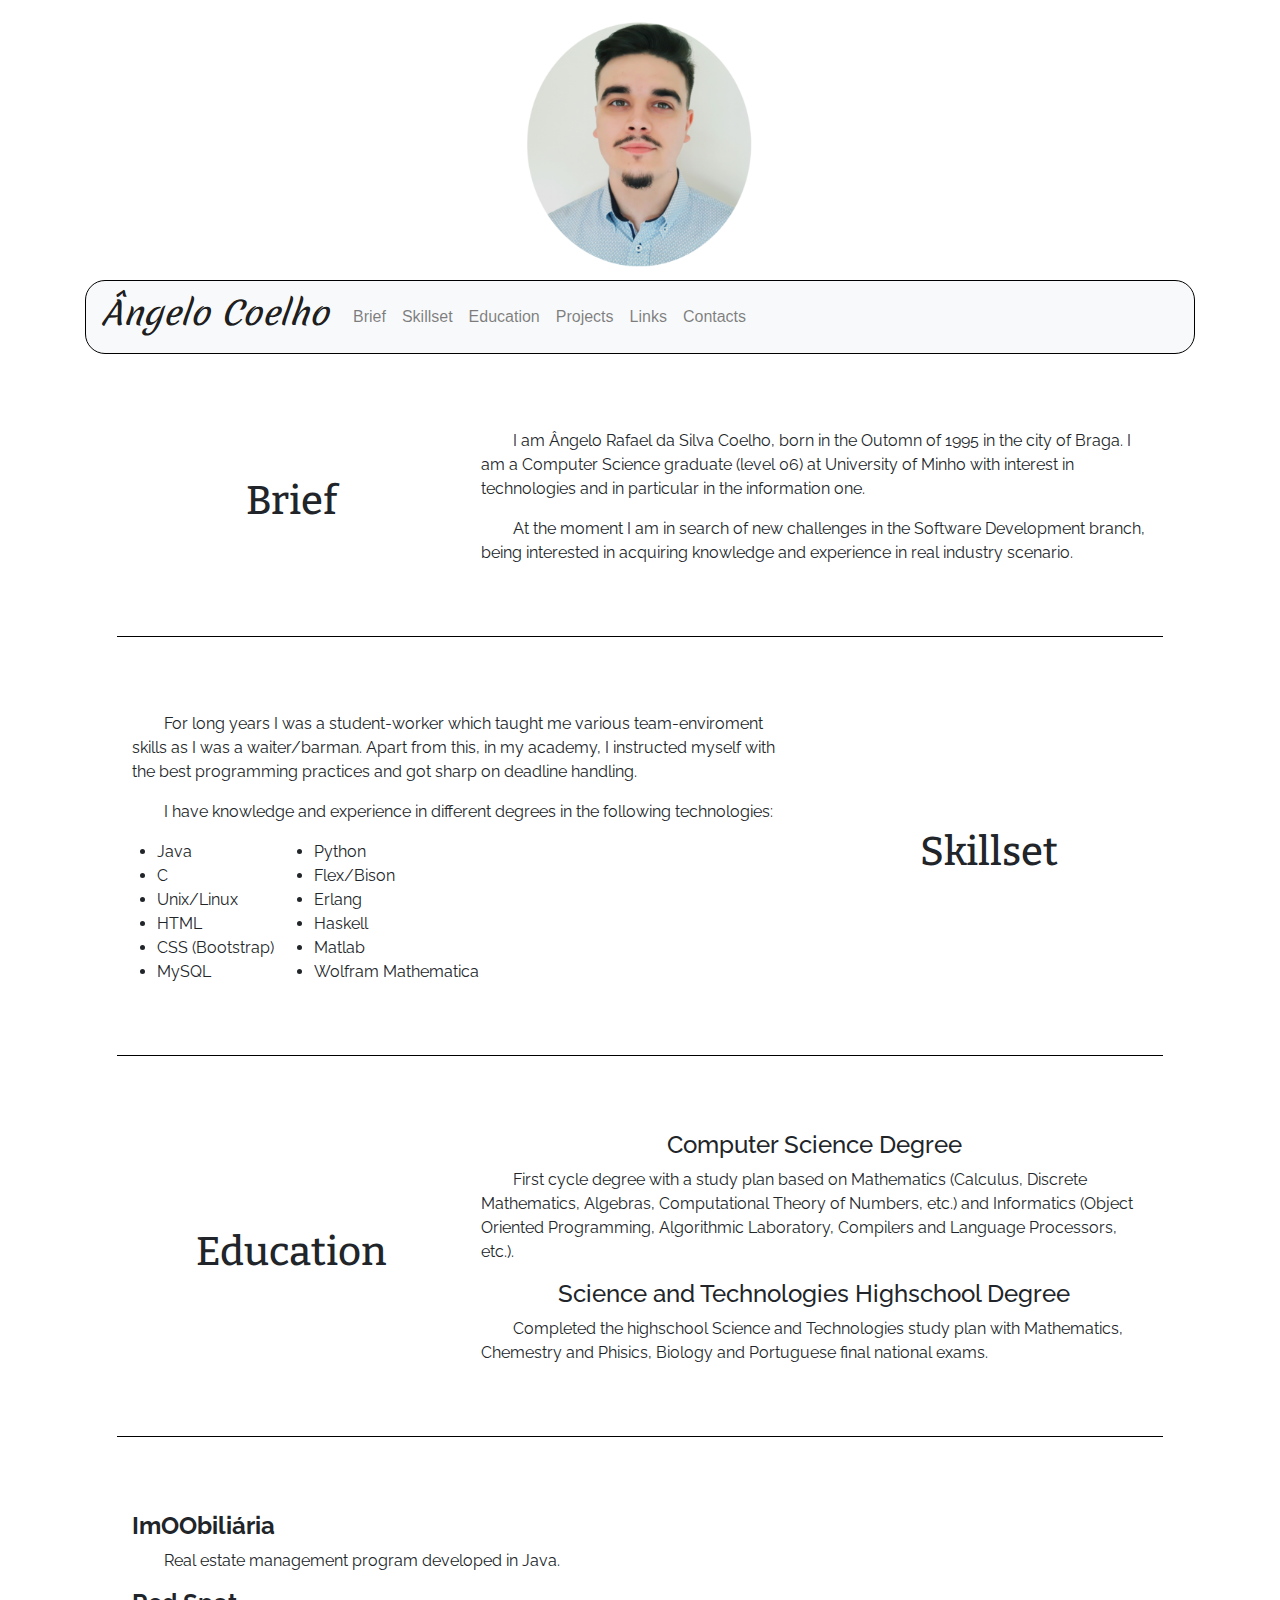
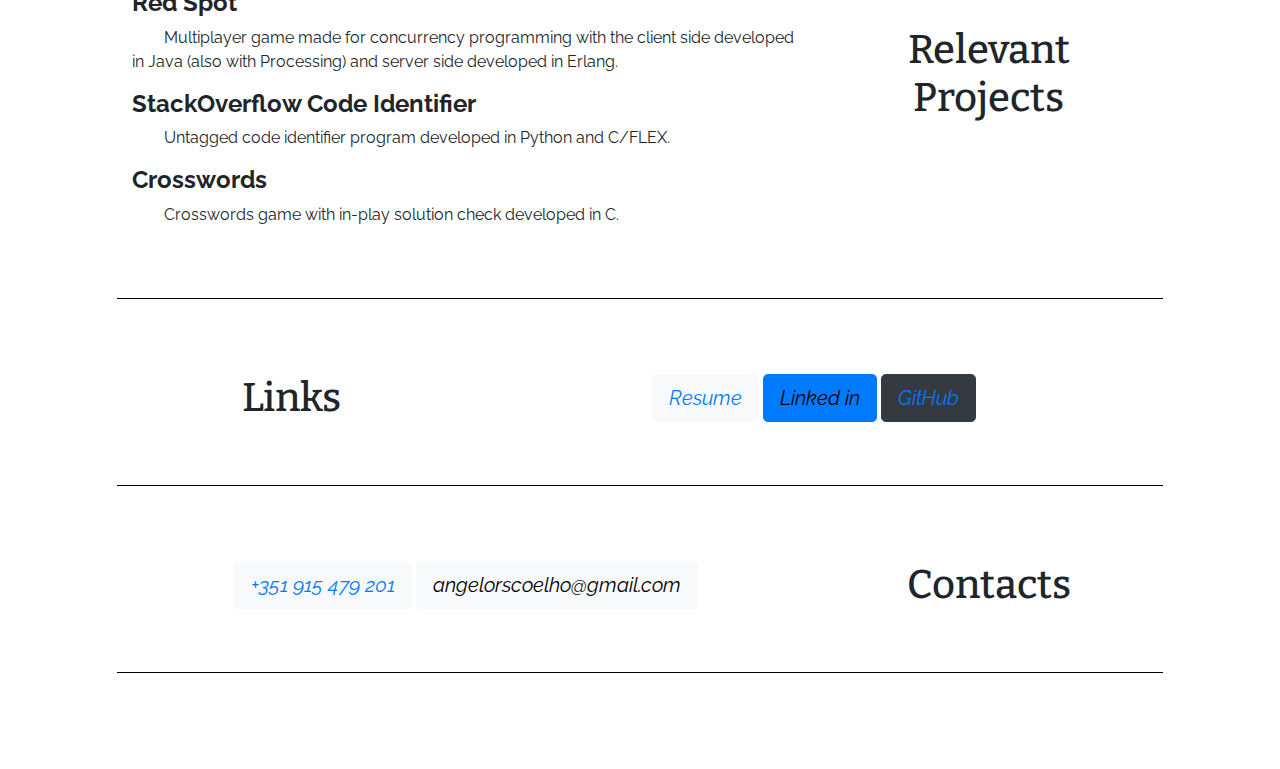
==== commit a31b7486: "navbar border-radious changed" ====
--- a/index.html
+++ b/index.html
@@ -39,7 +39,7 @@
 
     .navbar{
       border: 1px solid #000;
-      border-radius: 30px;
+      border-radius: 20px;
     }
 
     .navbar-nav{
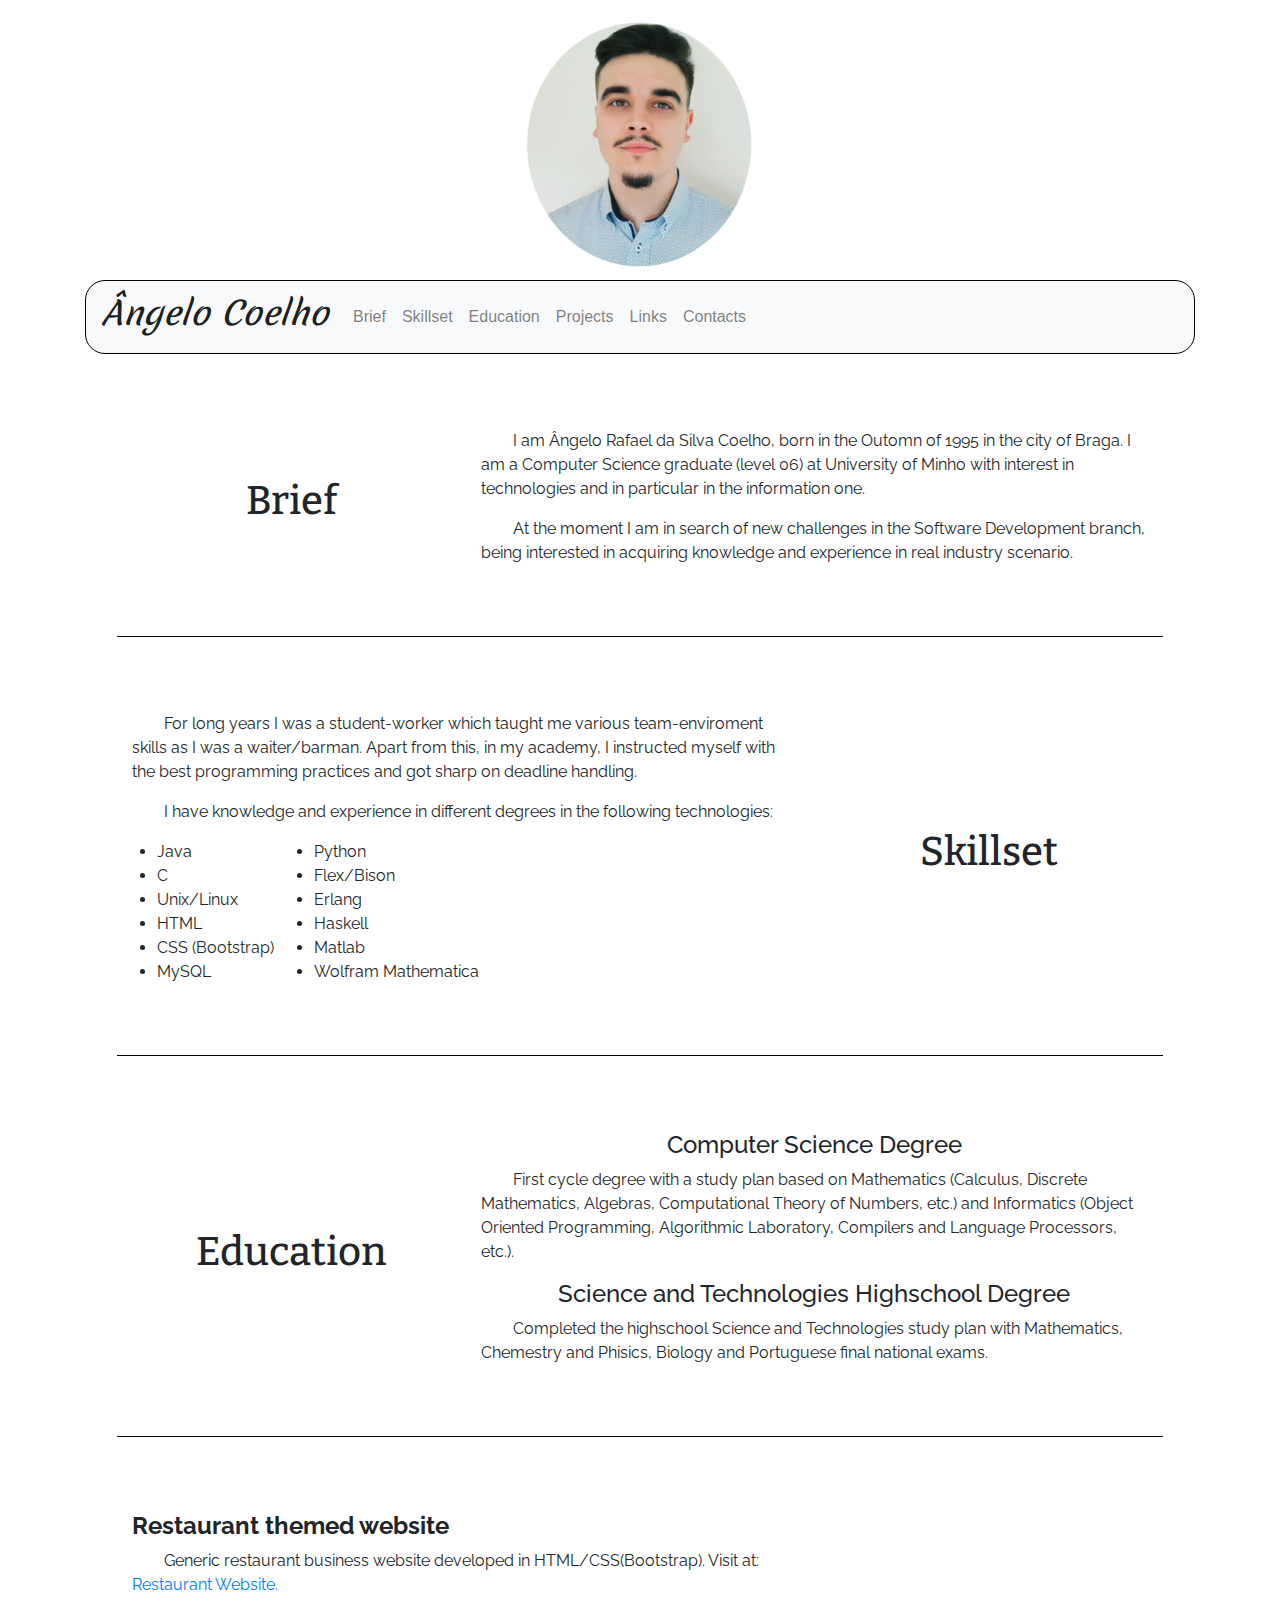
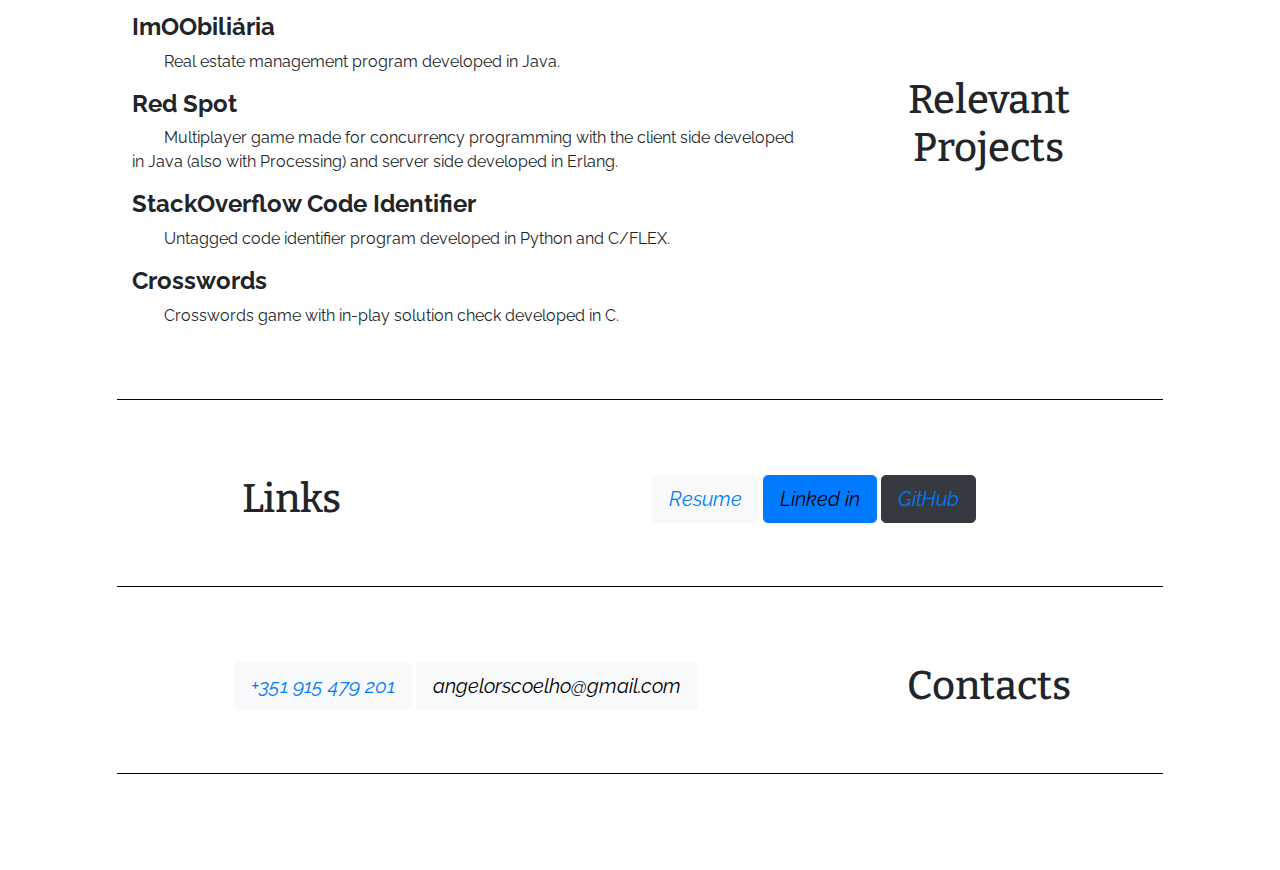
==== commit 5fa15e01: "restaurant example site added to my personal page" ====
--- a/index.html
+++ b/index.html
@@ -125,14 +125,15 @@
         <button class="navbar-toggler" type="button" data-toggle="collapse" data-target="#navbarNavAltMarkup" aria-controls="navbarNavAltMarkup" aria-expanded="false" aria-label="Toggle navigation">
           <span class="navbar-toggler-icon"></span>
         </button>
+
         <div class="collapse navbar-collapse" id="navbarNavAltMarkup">
           <div class="navbar-nav ">
-            <a class="nav-item nav-link" href="#brief">Brief</a>
-            <a class="nav-item nav-link" href="#skillset">Skillset</a>
-            <a class="nav-item nav-link" href="#education">Education</a>
-            <a class="nav-item nav-link" href="#projects">Projects</a>
-            <a class="nav-item nav-link" href="#links">Links</a>
-            <a class="nav-item nav-link" href="#contacts">Contacts</a>
+            <li><a class="nav-item nav-link" href="#brief">Brief</a></li>
+            <li><a class="nav-item nav-link" href="#skillset">Skillset</a></li>
+            <li><a class="nav-item nav-link" href="#education">Education</a></li>
+            <li><a class="nav-item nav-link" href="#projects">Projects</a></li>
+            <li><a class="nav-item nav-link" href="#links">Links</a></li>
+            <li><a class="nav-item nav-link" href="#contacts">Contacts</a></li>
           </div>
         </div>
       </nav>
@@ -232,6 +233,11 @@
             </div>
 
             <div class=" col-md-8 ">
+
+              <h4><b>Restaurant themed website</b></h4>
+              <p>Generic restaurant business website developed in HTML/CSS(Bootstrap). Visit at:  <a href="restaurante/index.html" target="_blank">Restaurant Website.</a></p>
+              
+
               <h4><b>ImOObiliária</b></h4>
               <p>Real estate management program developed in Java.</p>
 
@@ -292,7 +298,7 @@
                   <button type="button" class="btn btn-lg btn-light"><a href="tel:+351915479201" target="_blank"><em>+351 915 479 201</em></a></button>
 
 
-                 <button type="button" class="btn btn-lg btn-light"><a href="mailto:ngelorscoelho@gmail.com" target="_blank" style="color:#000;"><em>angelorscoelho@gmail.com</em></a></button>
+                 <button type="button" class="btn btn-lg btn-light"><a href="mailto:angelorscoelho@gmail.com" target="_blank" style="color:#000;"><em>angelorscoelho@gmail.com</em></a></button>
 
 
 
@@ -307,12 +313,18 @@
 
     </div>
 
-
-
-
-
-
     <!-- Optional JavaScript -->
+    <script type="text/javascript">
+      $(".navbar-nav li a").click(function (event) {
+    // check if window is small enough so dropdown is created
+    var toggle = $(".navbar-toggle").is(":visible");
+    if (toggle) {
+      $(".navbar-collapse").collapse('hide');
+    }
+  });
+    </script>
+
+
     <!-- jQuery first, then Popper.js, then Bootstrap JS -->
     <script src="https://code.jquery.com/jquery-3.2.1.slim.min.js" integrity="sha384-KJ3o2DKtIkvYIK3UENzmM7KCkRr/rE9/Qpg6aAZGJwFDMVNA/GpGFF93hXpG5KkN" crossorigin="anonymous"></script>
     <script src="https://cdnjs.cloudflare.com/ajax/libs/popper.js/1.12.9/umd/popper.min.js" integrity="sha384-ApNbgh9B+Y1QKtv3Rn7W3mgPxhU9K/ScQsAP7hUibX39j7fakFPskvXusvfa0b4Q" crossorigin="anonymous"></script>
